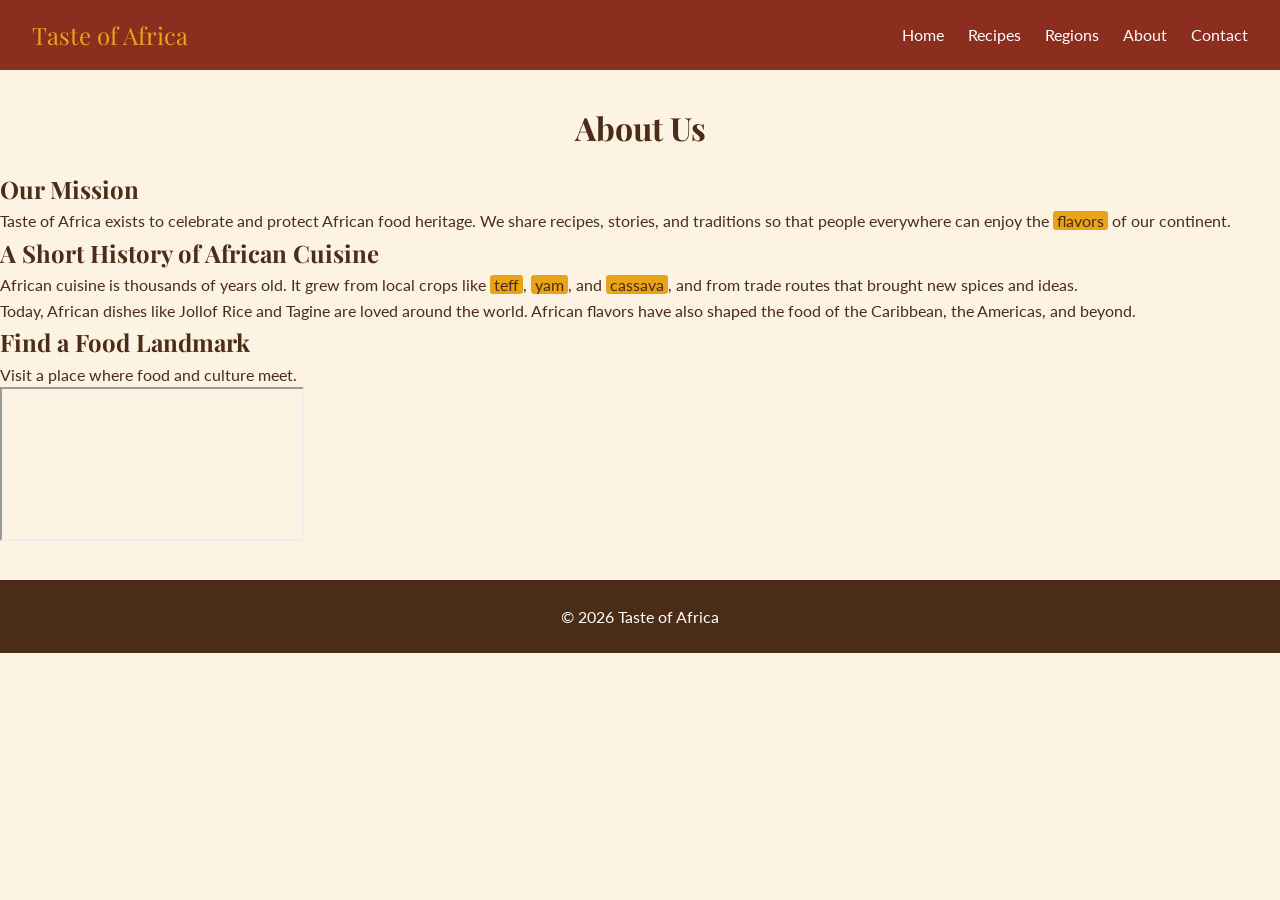
==== about.html @ accede14 "Add about page with mission, history and map" ====
<!DOCTYPE html>
<html lang="en">
<head>
  <meta charset="UTF-8">
  <meta name="viewport" content="width=device-width, initial-scale=1.0">
  <title>About Us | Taste of Africa</title>

  <!-- Google Fonts -->
  <link rel="preconnect" href="https://fonts.googleapis.com">
  <link rel="preconnect" href="https://fonts.gstatic.com" crossorigin>
  <link href="https://fonts.googleapis.com/css2?family=Playfair+Display:wght@700&family=Lato:wght@400;700&display=swap" rel="stylesheet">

  <link rel="stylesheet" href="styles.css">
</head>
<body>

  <header>
    <nav>
      <a href="index.html" class="logo">Taste of Africa</a>
      <ul>
        <li><a href="index.html">Home</a></li>
        <li><a href="recipes.html">Recipes</a></li>
        <li><a href="regions.html">Regions</a></li>
        <li><a href="about.html">About</a></li>
        <li><a href="contact.html">Contact</a></li>
      </ul>
    </nav>
  </header>

  <main>
    <h1 class="page-title">About Us</h1>

    <section class="about-section mission">
      <h2>Our Mission</h2>
      <p>
        Taste of Africa exists to celebrate and protect African food heritage.
        We share recipes, stories, and traditions so that people everywhere can
        enjoy the <mark>flavors</mark> of our continent.
      </p>
    </section>

    <section class="about-section">
      <h2>A Short History of African Cuisine</h2>
      <p>
        African cuisine is thousands of years old. It grew from local crops
        like <mark>teff</mark>, <mark>yam</mark>, and <mark>cassava</mark>,
        and from trade routes that brought new spices and ideas.
      </p>
      <p>
        Today, African dishes like Jollof Rice and Tagine are loved around the
        world. African flavors have also shaped the food of the Caribbean,
        the Americas, and beyond.
      </p>
    </section>

    <section class="about-section">
      <h2>Find a Food Landmark</h2>
      <p>Visit a place where food and culture meet.</p>

     <section>
    <iframe
        src="https://www.google.com/maps?q=Kimironko+Market,+Kigali,+Rwanda&output=embed"
        title="Map of a cultural food landmark"
        loading="lazy"
        allowfullscreen>
    </iframe>

    </section>
  </main>

  <footer>
    <p>&copy; 2026 Taste of Africa</p>
  </footer>

  <script src="script.js"></script>
</body>
</html>
---- styles.css ----
* {
  box-sizing: border-box;
  margin: 0;
  padding: 0;
}

body {
  font-family: 'Lato', sans-serif;
  line-height: 1.6;
}

.featured {
  padding: 2rem;
}

.featured h2 {
  text-align: center;
  margin-bottom: 1.5rem;
}

.dish-grid {
  display: grid;
  grid-template-columns: repeat(auto-fit, minmax(220px, 1fr));
  gap: 1.5rem;
}

.dish-grid figure {
  background: #fff;
  border-radius: 12px;
  box-shadow: 0 4px 10px rgba(0, 0, 0, 0.15);
  overflow: hidden;
}

.dish-grid img {
  width: 100%;
  height: 200px;
  object-fit: cover;
  display: block;
}

.dish-grid figcaption {
  padding: 1rem;
}
:root {
  --red: #8b2e1f;
  --brown: #4a2c17;
  --yellow: #e8a317;
  --cream: #fdf3e3;
}

body {
  background: var(--cream);
  color: var(--brown);
}

h1, h2, h3 {
  font-family: 'Playfair Display', serif;
}

/* Navigation */
nav {
  background: var(--red);
  display: flex;
  justify-content: space-between;
  align-items: center;
  flex-wrap: wrap;
  padding: 1rem 2rem;
}

nav .logo {
  color: var(--yellow);
  font-family: 'Playfair Display', serif;
  font-size: 1.5rem;
  text-decoration: none;
}

nav ul {
  display: flex;
  gap: 1.5rem;
  list-style: none;
}

nav ul a {
  color: #fff;
  text-decoration: none;
}

nav ul a:hover {
  color: var(--yellow);
  text-decoration: underline;
}

/* Hero */
.hero {
  background: linear-gradient(rgba(0, 0, 0, 0.55), rgba(0, 0, 0, 0.55)),
              url('images/hero.jpg') center/cover no-repeat;
  color: #fff;
  text-align: center;
  padding: 4rem 1rem;
}

.hero h1 {
  font-size: 3rem;
}

.hero iframe {
  width: 100%;
  max-width: 560px;
  aspect-ratio: 16 / 9;
  border: 0;
  margin-top: 1.5rem;
}

/* Highlight */
mark {
  background: var(--yellow);
  color: var(--brown);
  padding: 0 0.25rem;
  border-radius: 3px;
}

/* Recipes page */
.page-title {
  text-align: center;
  padding: 2rem 1rem 1rem;
}

/* Filter buttons */
.filters {
  display: flex;
  flex-wrap: wrap;
  justify-content: center;
  gap: 0.75rem;
  padding: 1rem;
}

.filter-btn {
  background: #fff;
  color: var(--brown);
  border: 2px solid var(--red);
  border-radius: 20px;
  padding: 0.5rem 1.2rem;
  cursor: pointer;
  font-family: inherit;
  font-weight: 700;
}

.filter-btn:hover,
.filter-btn.active {
  background: var(--red);
  color: #fff;
}

/* Recipe cards */
.recipe-list {
  display: grid;
  grid-template-columns: repeat(auto-fit, minmax(300px, 1fr));
  gap: 2rem;
  padding: 2rem;
}

.recipe-card {
  background: #fff;
  border-radius: 12px;
  box-shadow: 0 4px 10px rgba(0, 0, 0, 0.15);
  padding: 1.5rem;
}

.recipe-card img {
  width: 100%;
  height: 220px;
  object-fit: cover;
  border-radius: 8px;
  margin-bottom: 1rem;
}

.recipe-card h3 {
  margin-top: 1rem;
}

.recipe-card ul,
.recipe-card ol {
  padding-left: 1.5rem;
  margin: 0.5rem 0;
}

.recipe-card details {
  background: var(--cream);
  border-radius: 8px;
  padding: 0.75rem;
  margin: 1rem 0;
}

.recipe-card summary {
  cursor: pointer;
  font-weight: 700;
}

.recipe-card iframe {
  width: 100%;
  aspect-ratio: 16 / 9;
  border: 0;
  border-radius: 8px;
  margin-top: 1rem;
}

/* Favorite button */
.fav-btn {
  background: #fff;
  border: 2px solid var(--red);
  border-radius: 20px;
  padding: 0.4rem 1rem;
  margin-top: 0.5rem;
  cursor: pointer;
  font-family: inherit;
}

.fav-btn.favorited {
  background: var(--red);
  color: #fff;
}

/* Used by the filter in JavaScript */
.hidden {
  display: none;
}

/* Footer */
footer {
  background: var(--brown);
  color: #fff;
  text-align: center;
  padding: 1.5rem;
  margin-top: 2rem;
}
/* Contact page */
.contact-section {
  max-width: 600px;
  margin: 0 auto;
  padding: 1rem 1.5rem 2rem;
}

#contact-form {
  background: #fff;
  border-radius: 12px;
  box-shadow: 0 4px 10px rgba(0, 0, 0, 0.15);
  padding: 2rem;
}

#contact-form label {
  display: block;
  font-weight: 700;
  margin: 1rem 0 0.3rem;
}

#contact-form input,
#contact-form select,
#contact-form textarea {
  width: 100%;
  padding: 0.7rem;
  border: 2px solid #ccc;
  border-radius: 8px;
  font-family: inherit;
  font-size: 1rem;
}

/* Focus state */
#contact-form input:focus,
#contact-form select:focus,
#contact-form textarea:focus {
  outline: none;
  border-color: var(--yellow);
  box-shadow: 0 0 6px var(--yellow);
}

#contact-form button {
  background: var(--red);
  color: #fff;
  border: none;
  border-radius: 8px;
  padding: 0.8rem 1.5rem;
  margin-top: 1.5rem;
  font-family: inherit;
  font-size: 1rem;
  font-weight: 700;
  cursor: pointer;
}

#contact-form button:hover {
  background: var(--brown);
}

/* Messages */
.error {
  color: #c0392b;
  font-size: 0.9rem;
  margin-top: 0.3rem;
}

.confirmation {
  background: var(--yellow);
  color: var(--brown);
  border-radius: 12px;
  padding: 2rem;
  text-align: center;
  font-size: 1.2rem;
  font-weight: 700;
}
/* Regions page */
.region {
  max-width: 800px;
  margin: 2rem auto;
  padding: 1.5rem 2rem;
  background: #fff;
  border-left: 6px solid var(--red);
  border-radius: 12px;
  box-shadow: 0 4px 10px rgba(0, 0, 0, 0.15);
}

.region h2 {
  color: var(--red);
  margin-bottom: 0.75rem;
}

.region h3 {
  margin-top: 1.2rem;
  margin-bottom: 0.3rem;
}

.region ul {
  padding-left: 1.5rem;
}

.region a {
  color: var(--red);
  font-weight: 700;
}

.region a:hover {
  color: var(--yellow);
}

.region iframe {
  width: 100%;
  aspect-ratio: 16 / 9;
  border: 0;
  border-radius: 8px;
  margin-top: 1.5rem;
}
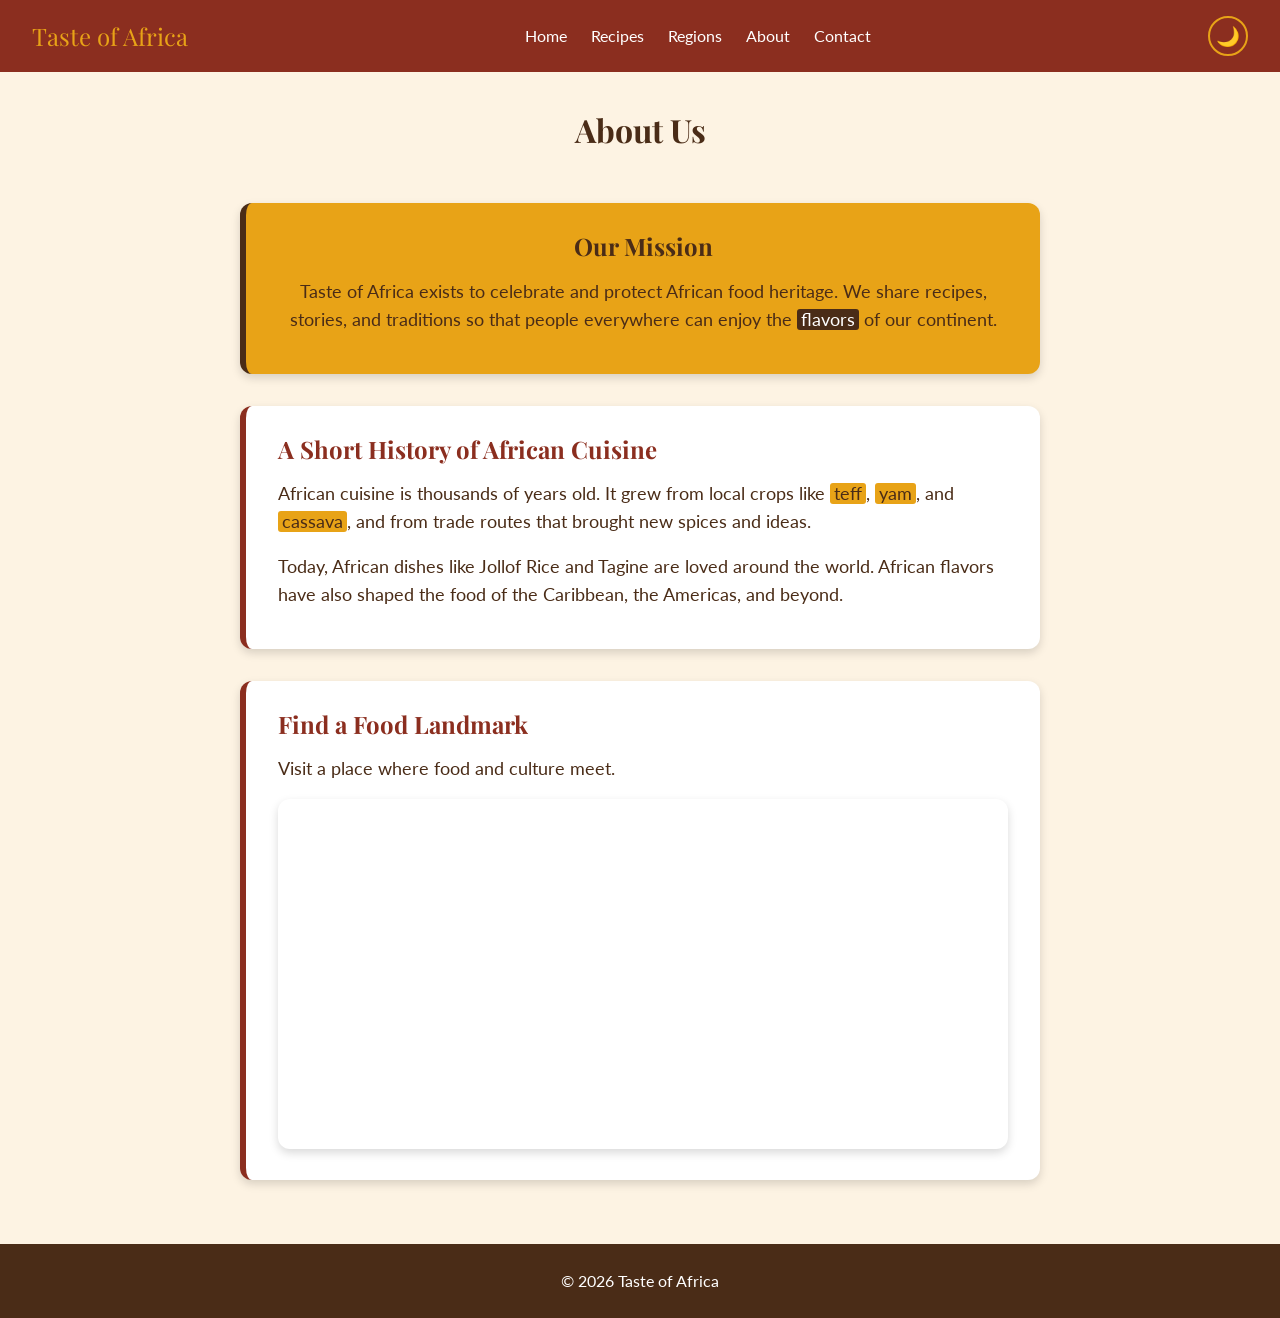
==== commit ab0b90ea: "Add dark and light mode toggle saved in localStorage" ====
--- a/about.html
+++ b/about.html
@@ -24,6 +24,7 @@
         <li><a href="about.html">About</a></li>
         <li><a href="contact.html">Contact</a></li>
       </ul>
+      <button id="theme-toggle" aria-label="Switch dark or light mode">🌙</button>
     </nav>
   </header>
 
--- a/styles.css
+++ b/styles.css
@@ -154,9 +154,10 @@
 /* Recipe cards */
 .recipe-list {
   display: grid;
-  grid-template-columns: repeat(auto-fit, minmax(300px, 1fr));
+  grid-template-columns: repeat(auto-fill, minmax(300px, 1fr));
   gap: 2rem;
   padding: 2rem;
+  align-items: start;
 }
 
 .recipe-card {
@@ -232,6 +233,15 @@
   text-align: center;
   padding: 1.5rem;
   margin-top: 2rem;
+}
+body {
+  min-height: 100vh;
+  display: flex;
+  flex-direction: column;
+}
+
+main {
+  flex: 1;
 }
 /* Contact page */
 .contact-section {
@@ -346,4 +356,236 @@
   border: 0;
   border-radius: 8px;
   margin-top: 1.5rem;
+}
+
+/* About page */
+.about-section {
+  max-width: 800px;
+  margin: 2rem auto;
+  padding: 1.5rem 2rem;
+  background: #fff;
+  border-left: 6px solid var(--red);
+  border-radius: 12px;
+  box-shadow: 0 4px 10px rgba(0, 0, 0, 0.15);
+}
+
+.about-section h2 {
+  color: var(--red);
+  margin-bottom: 0.75rem;
+}
+
+.about-section p {
+  font-size: 1.1rem;
+  margin-bottom: 1rem;
+}
+/* About page */
+
+.about-section.mission {
+  background: var(--yellow);
+  color: var(--brown);
+  border-left-color: var(--brown);
+  text-align: center;
+}
+
+.about-section.mission h2 {
+  color: var(--brown);
+}
+
+.about-section.mission mark {
+  background: var(--brown);
+  color: #fff;
+}
+
+/* Map blends with the card */
+.about-section iframe {
+  width: 100%;
+  height: 350px;
+  border: 0;
+  border-radius: 8px;
+}
+
+/* Mission statement stands out */
+.mission {
+  background: var(--yellow);
+  color: var(--brown);
+  border-radius: 12px;
+  text-align: center;
+  box-shadow: 0 4px 10px rgba(0, 0, 0, 0.15);
+}
+
+.mission h2 {
+  color: var(--brown);
+}
+
+.mission mark {
+  background: var(--brown);
+  color: #fff;
+}
+
+.about-section iframe {
+  width: 100%;
+  height: 350px;
+  border: 0;
+  border-radius: 12px;
+  box-shadow: 0 4px 10px rgba(0, 0, 0, 0.15);
+}
+/* Explore and trends */
+.explore,
+.trends {
+  max-width: 1000px;
+  margin: 2rem auto;
+  padding: 0 1.5rem;
+}
+
+.explore h2,
+.trends h2 {
+  text-align: center;
+  margin-bottom: 1.5rem;
+}
+
+.region-links {
+  display: flex;
+  flex-wrap: wrap;
+  justify-content: center;
+  gap: 1rem;
+}
+
+.region-links a {
+  background: var(--red);
+  color: #fff;
+  text-decoration: none;
+  font-weight: 700;
+  padding: 0.8rem 1.5rem;
+  border-radius: 8px;
+}
+
+.region-links a:hover {
+  background: var(--yellow);
+  color: var(--brown);
+}
+
+.trends article {
+  background: #fff;
+  border-left: 6px solid var(--yellow);
+  border-radius: 12px;
+  box-shadow: 0 4px 10px rgba(0, 0, 0, 0.15);
+  padding: 1rem 1.5rem;
+  margin-bottom: 1rem;
+}
+/* Small screens */
+@media (max-width: 600px) {
+  nav {
+    flex-direction: column;
+    gap: 0.75rem;
+    padding: 1rem;
+  }
+
+  nav ul {
+    flex-wrap: wrap;
+    justify-content: center;
+    gap: 0.75rem 1.2rem;
+  }
+
+  .hero {
+    padding: 2.5rem 1rem;
+  }
+
+  .hero h1 {
+    font-size: 2rem;
+  }
+
+  .featured,
+  .recipe-list {
+    padding: 1rem;
+  }
+
+  .region,
+  .about-section {
+    padding: 1rem;
+  }
+
+  #contact-form {
+    padding: 1.25rem;
+  }
+}
+/* See recipe button */
+.dish-grid figcaption a {
+  display: inline-block;
+  background: var(--red);
+  color: #fff;
+  text-decoration: none;
+  font-weight: 700;
+  padding: 0.5rem 1.2rem;
+  border-radius: 20px;
+  margin-top: 0.5rem;
+  transition: background 0.3s;
+}
+
+.dish-grid figcaption a:hover {
+  background: var(--yellow);
+  color: var(--brown);
+}
+/* Toggle button */
+#theme-toggle {
+  background: transparent;
+  border: 2px solid var(--yellow);
+  border-radius: 50%;
+  width: 2.5rem;
+  height: 2.5rem;
+  font-size: 1.2rem;
+  cursor: pointer;
+}
+
+/* Dark mode */
+body.dark {
+  --cream: #1c1411;
+  --brown: #f3e3cf;
+}
+
+body.dark .dish-grid figure,
+body.dark .recipe-card,
+body.dark .region,
+body.dark .about-section,
+body.dark #contact-form,
+body.dark .trends article,
+body.dark .fav-btn,
+body.dark .filter-btn {
+  background: #2a1f1a;
+}
+
+body.dark .recipe-card details {
+  background: #1c1411;
+}
+
+body.dark #contact-form input,
+body.dark #contact-form select,
+body.dark #contact-form textarea {
+  background: #1c1411;
+  color: var(--brown);
+  border-color: #5a4638;
+}
+
+body.dark .region h2,
+body.dark .about-section h2 {
+  color: var(--yellow);
+}
+
+body.dark footer {
+  background: #000;
+}
+
+body.dark .filter-btn:hover,
+body.dark .filter-btn.active,
+body.dark .fav-btn.favorited {
+  background: var(--red);
+  color: #fff;
+}
+
+body.dark .about-section.mission {
+  background: var(--yellow);
+  color: #4a2c17;
+}
+
+body.dark .about-section.mission h2 {
+  color: #4a2c17;
 }
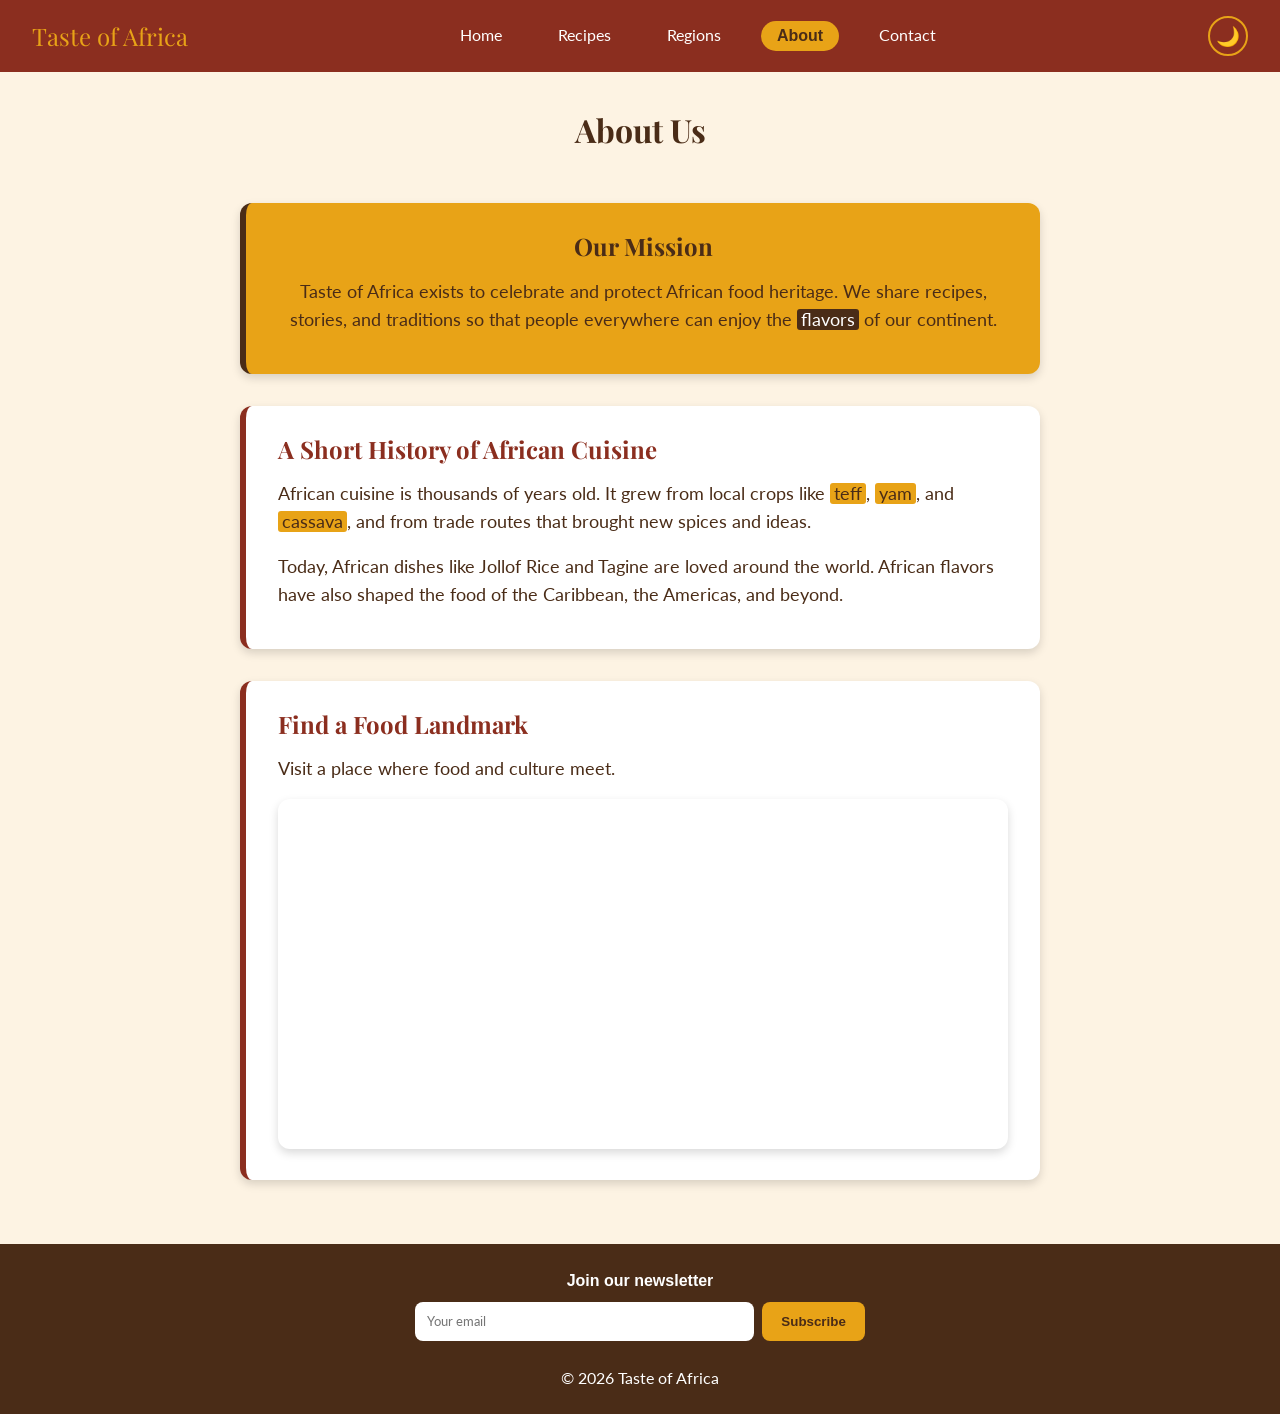
==== commit e20490d7: "Add newsletter signup form to footer" ====
--- a/about.html
+++ b/about.html
@@ -70,8 +70,16 @@
   </main>
 
   <footer>
-    <p>&copy; 2026 Taste of Africa</p>
-  </footer>
+  <form id="newsletter-form" class="newsletter">
+    <label for="newsletter-email">Join our newsletter</label>
+    <div class="newsletter-row">
+      <input type="email" id="newsletter-email" placeholder="Your email" required>
+      <button type="submit">Subscribe</button>
+    </div>
+    <p id="newsletter-message"></p>
+  </form>
+  <p>&copy; 2026 Taste of Africa</p>
+</footer>
 
   <script src="script.js"></script>
 </body>
--- a/styles.css
+++ b/styles.css
@@ -539,7 +539,7 @@
 /* Dark mode */
 body.dark {
   --cream: #1c1411;
-  --brown: #f3e3cf;
+  color: #f3e3cf;
 }
 
 body.dark .dish-grid figure,
@@ -547,21 +547,33 @@
 body.dark .region,
 body.dark .about-section,
 body.dark #contact-form,
-body.dark .trends article,
-body.dark .fav-btn,
-body.dark .filter-btn {
+body.dark .trends article {
   background: #2a1f1a;
 }
 
 body.dark .recipe-card details {
   background: #1c1411;
+}
+/* Dark mode */
+
+body.dark .filter-btn,
+body.dark .fav-btn {
+  background: #2a1f1a;
+  color: #f3e3cf;
+}
+
+body.dark .filter-btn:hover,
+body.dark .filter-btn.active,
+body.dark .fav-btn.favorited {
+  background: var(--red);
+  color: #fff;
 }
 
 body.dark #contact-form input,
 body.dark #contact-form select,
 body.dark #contact-form textarea {
   background: #1c1411;
-  color: var(--brown);
+  color: #f3e3cf;
   border-color: #5a4638;
 }
 
@@ -570,22 +582,142 @@
   color: var(--yellow);
 }
 
+body.dark .region a {
+  color: var(--yellow);
+}
+
+body.dark .region a:hover {
+  color: #fff;
+}
+
+body.dark .about-section.mission {
+  background: var(--yellow);
+}
+
+body.dark .about-section.mission h2 {
+  color: var(--brown);
+}
+
 body.dark footer {
   background: #000;
 }
-
-body.dark .filter-btn:hover,
-body.dark .filter-btn.active,
-body.dark .fav-btn.favorited {
-  background: var(--red);
-  color: #fff;
-}
-
-body.dark .about-section.mission {
+/* Servings dropdown */
+.recipe-card label {
+  font-weight: 700;
+}
+
+.servings {
+  margin-left: 0.5rem;
+  padding: 0.3rem 0.6rem;
+  border: 2px solid var(--red);
+  border-radius: 8px;
+  font-family: inherit;
+}
+
+body.dark .servings {
+  background: #1c1411;
+  color: #f3e3cf;
+}
+/* Nav link styling */
+nav ul a {
+  padding: 0.4rem 1rem;
+  border-radius: 20px;
+  transition: background 0.3s, color 0.3s;
+}
+
+nav ul a:hover {
+  background: rgba(255, 255, 255, 0.15);
+  color: #fff;
+  text-decoration: none;
+}
+
+nav ul a.active {
+  background: var(--yellow);
+  color: var(--brown);
+  font-weight: 700;
+}
+/* Fix small screens */
+html,
+body {
+  max-width: 100%;
+  overflow-x: hidden;
+}
+
+.recipe-list {
+  grid-template-columns: repeat(auto-fill, minmax(min(300px, 100%), 1fr));
+}
+
+.dish-grid {
+  grid-template-columns: repeat(auto-fit, minmax(min(220px, 100%), 1fr));
+}
+
+img,
+iframe {
+  max-width: 100%;
+}
+
+@media (max-width: 400px) {
+  .recipe-list,
+  .featured {
+    padding: 0.75rem;
+  }
+
+  .recipe-card,
+  .region,
+  .about-section {
+    padding: 1rem;
+  }
+
+  .hero h1 {
+    font-size: 1.8rem;
+  }
+}
+/* Newsletter */
+.newsletter {
+  max-width: 450px;
+  margin: 0 auto 1.5rem;
+}
+
+.newsletter label {
+  display: block;
+  font-weight: 700;
+  margin-bottom: 0.5rem;
+}
+
+.newsletter-row {
+  display: flex;
+  gap: 0.5rem;
+}
+
+.newsletter-row input {
+  flex: 1;
+  min-width: 0;
+  padding: 0.6rem;
+  border: 2px solid transparent;
+  border-radius: 8px;
+  font-family: inherit;
+}
+
+.newsletter-row input:focus {
+  outline: none;
+  border-color: var(--yellow);
+}
+
+.newsletter-row button {
   background: var(--yellow);
   color: #4a2c17;
-}
-
-body.dark .about-section.mission h2 {
-  color: #4a2c17;
+  border: none;
+  border-radius: 8px;
+  padding: 0.6rem 1.2rem;
+  font-weight: 700;
+  cursor: pointer;
+}
+
+.newsletter-row button:hover {
+  background: #fff;
+}
+
+#newsletter-message {
+  margin-top: 0.5rem;
+  color: var(--yellow);
 }
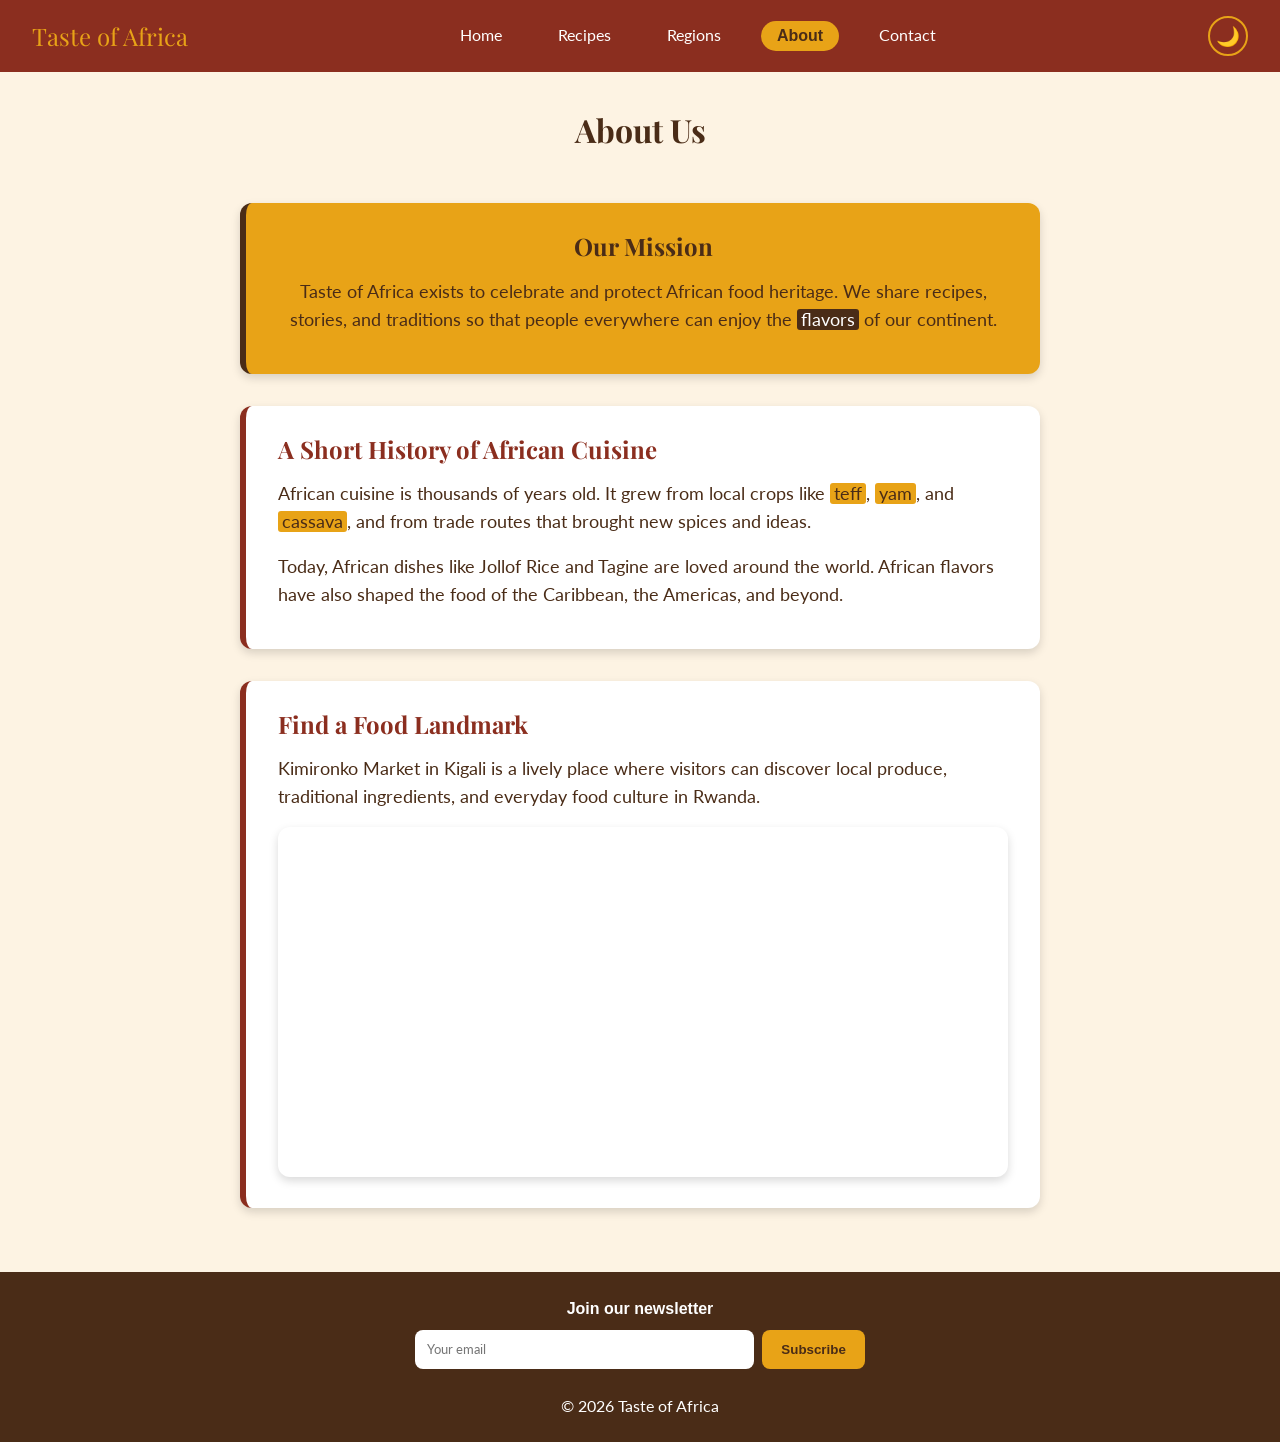
==== commit eb54d4d7: "Fix About page HTML structure and improve landmark description" ====
--- a/about.html
+++ b/about.html
@@ -55,18 +55,21 @@
     </section>
 
     <section class="about-section">
-      <h2>Find a Food Landmark</h2>
-      <p>Visit a place where food and culture meet.</p>
+  <h2>Find a Food Landmark</h2>
+  <p>
+  Kimironko Market in Kigali is a lively place where visitors can
+  discover local produce, traditional ingredients, and everyday
+  food culture in Rwanda.
+</p>
 
-     <section>
-    <iframe
-        src="https://www.google.com/maps?q=Kimironko+Market,+Kigali,+Rwanda&output=embed"
-        title="Map of a cultural food landmark"
-        loading="lazy"
-        allowfullscreen>
-    </iframe>
+  <iframe
+    src="https://www.google.com/maps?q=Kimironko+Market,+Kigali,+Rwanda&output=embed"
+    title="Map showing Kimironko Market in Kigali, Rwanda"
+    loading="lazy"
+    allowfullscreen>
+  </iframe>
+</section>
 
-    </section>
   </main>
 
   <footer>
